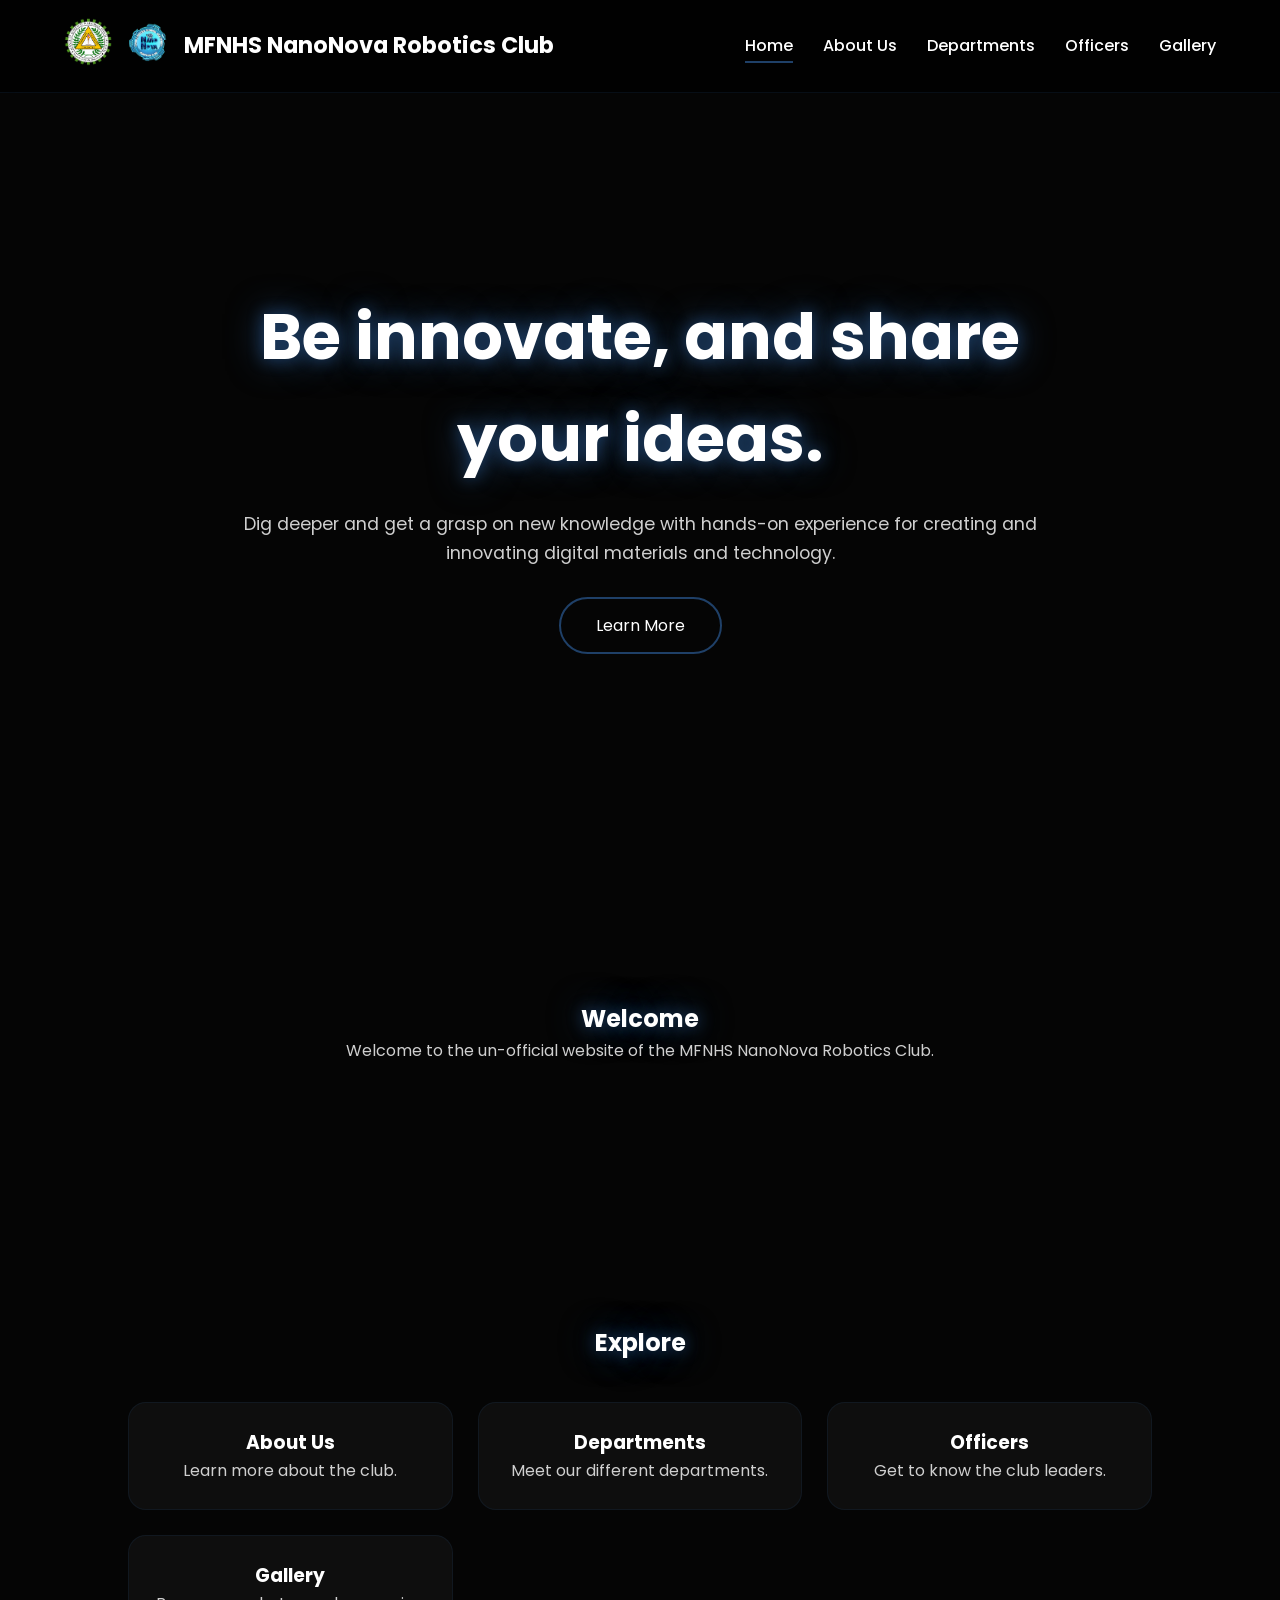
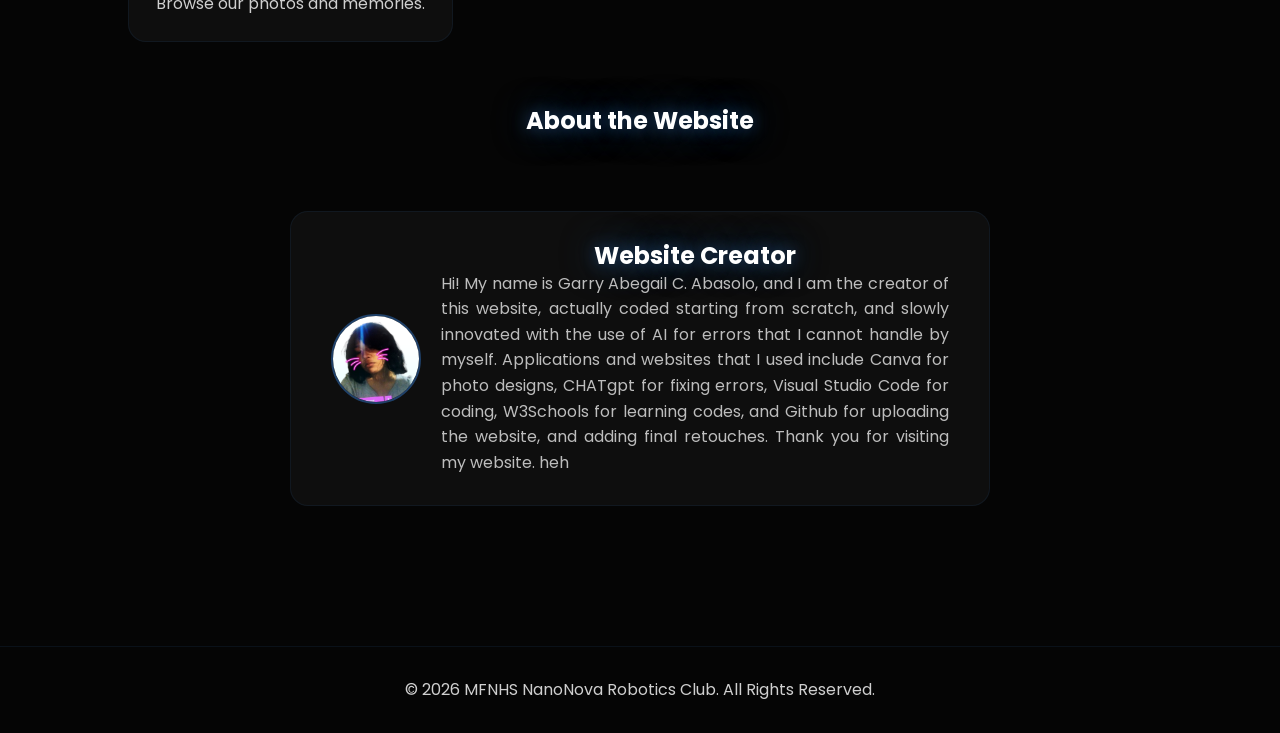
==== index.html @ b5dbc9a3 "Initial Commit" ====
<!DOCTYPE html>
<html lang="en">

<head>
    <meta charset="UTF-8">
    <meta name="viewport" content="width=device-width, initial-scale=1.0">

    <title>MFNHS Robotics Club</title>

    <link rel="icon" type="image/png" href="img/favicon.png">


    <link rel="stylesheet" href="style.css">
</head>

<body>

    <!-- ================= HEADER ================= -->
    <header>

        <nav class="navbar">

            <!-- Logo -->
             <div class="logo-container">

    <a href="https://www.facebook.com/ManoloFortichNHSOfficial" target="_blank">
        <img src="img/mfnhs.png" alt="mfnhs logo" class="logo-img">
    </a>

    <a href="https://www.facebook.com/profile.php?id=61566322543509" target="_blank">
        <img src="img/favicon.png" alt="club logo" class="logo-img">
    </a>

    <a href="index.html" class="logo">
       MFNHS NanoNova Robotics Club
    </a>

</div>


            <ul class="nav-links">
                <li><a href="index.html" class="active">Home</a></li>
                <li><a href="about.html">About Us</a></li>
                <li><a href="departments.html">Departments</a></li>
                <li><a href="officers.html">Officers</a></li>
                <li><a href="gallery.html">Gallery</a></li>
            </ul>

        </nav>

    </header>

    <!-- ================= HERO SECTION ================= -->
    <main>

        <section class="hero">

            <div class="hero-content">

                <h1>Be innovate, and share your ideas.</h1>

                <p>
                    Dig deeper and get a grasp on new knowledge with hands-on experience for creating and innovating digital materials and technology.
                </p>

                <a href="about.html" class="btn">
                    Learn More
                </a>

            </div>

        </section>

        <!-- ================= WELCOME ================= -->
        <section class="welcome">

            <h2>Welcome</h2>

            <p>
               Welcome to the un-official website of the MFNHS NanoNova Robotics Club. 

        </section>

        <!-- ================= QUICK LINKS ================= -->
        <section class="quick-links">

            <h2>Explore</h2>

            <div class="cards">

                <a href="about.html" class="card">
                    <h3>About Us</h3>
                    <p>Learn more about the club.</p>
                </a>

                <a href="departments.html" class="card">
                    <h3>Departments</h3>
                    <p>Meet our different departments.</p>
                </a>

                <a href="officers.html" class="card">
                    <h3>Officers</h3>
                    <p>Get to know the club leaders.</p>
                </a>

                <a href="gallery.html" class="card">
                    <h3>Gallery</h3>
                    <p>Browse our photos and memories.</p>
                </a>

</div>

    <h2> About the Website </h2>
   <div class="creator-feature">

    <img src="img/ry.png" class="rylogo" alt="Website Creator">

    <div class="creator-info">
        <h2>Website Creator</h2>
        <p>Hi! My name is Garry Abegail C. Abasolo, and I am the creator of this website, actually coded starting from scratch, and slowly innovated with the use of AI for errors that I cannot handle by myself. Applications and websites that I used include Canva for photo designs, CHATgpt for fixing errors, Visual Studio Code for coding, W3Schools for learning codes, and Github for uploading the website, and adding final retouches. Thank you for visiting my website. heh </p>
    </div>

</div>

</section>

        </section>

    </main>

    <!-- ================= FOOTER ================= -->
    <footer>

        <p>&copy; 2026 MFNHS NanoNova Robotics Club. All Rights Reserved.</p>

    </footer>

</body>

</html>
---- style.css ----
/* ===========================
   FONT
=========================== */
@import url('https://fonts.googleapis.com/css2?family=Poppins:wght@300;400;500;600;700&display=swap');

/* ===========================
   RESET
=========================== */
* {
    margin: 0;
    padding: 0;
    box-sizing: border-box;
    font-family: 'Poppins', sans-serif;
}

html {
    scroll-behavior: smooth;
}

body {
    background: #050505;
    color: #ffffff;
    line-height: 1.6;
}

/* ===========================
   HEADER / NAVBAR
=========================== */
header {
    position: fixed;
    top: 0;
    left: 0;
    width: 100%;
    z-index: 1000;

    background: rgba(0,0,0,0.75);
    backdrop-filter: blur(12px);
    border-bottom: 1px solid rgba(31,64,104,0.2);
}

.navbar {
    width: 90%;
    max-width: 1300px;
    margin: auto;

    display: flex;
    justify-content: space-between;
    align-items: center;

    padding: 18px 0;
}

.logo-container {
    display: flex;
    align-items: center;
    gap: 12px;
}

.logo-img {
    width: 48px;
    height: 48px;
    object-fit: contain;
    transition: 0.3s ease;
}

.logo-img:hover {
    transform: scale(1.15);
}

.logo {
    text-decoration: none;
    color: white;
    font-size: 1.4rem;
    font-weight: 700;
    transition: 0.3s ease;
}

.logo:hover {
    text-shadow: 0 0 10px #1F4068, 0 0 20px #1F4068;
    transform: scale(1.05);
}

/* NAV LINKS */
.nav-links {
    display: flex;
    gap: 30px;
    list-style: none;
}

.nav-links a {
    color: white;
    text-decoration: none;
    font-weight: 500;
    position: relative;
    transition: 0.3s ease;
}

.nav-links a::after {
    content: "";
    position: absolute;
    left: 0;
    bottom: -6px;
    width: 0%;
    height: 2px;
    background: #1F4068;
    transition: 0.3s ease;
}

.nav-links a:hover::after,
.nav-links .active::after {
    width: 100%;
}

.nav-links a:hover,
.nav-links .active {
    transform: scale(1.08);
}

/* ===========================
   GLOBAL SECTION FIX
=========================== */
section {
    padding: 100px 10%;
}

h1, h2 {
    text-align: center;
}

p {
    color: #cfcfcf;
}

/* ===========================
   HERO
=========================== */
.hero {
    min-height: 100vh;
    display: flex;
    align-items: center;
    justify-content: center;
    text-align: center;
    padding: 120px 20px 80px;
}

.hero-content {
    max-width: 800px;
}

.hero h1 {
    font-size: 4rem;
    margin-bottom: 20px;
    text-shadow: 0 0 15px #1F4068, 0 0 35px #1F4068;
}

.hero p {
    font-size: 1.1rem;
    margin-bottom: 30px;
}

/* BUTTON */
.btn {
    display: inline-block;
    padding: 14px 35px;
    border-radius: 40px;
    border: 2px solid #1F4068;
    color: white;
    text-decoration: none;
    transition: 0.3s ease;
}

.btn:hover {
    background: #1F4068;
    box-shadow: 0 0 20px #1F4068;
    transform: translateY(-4px);
}

/* ===========================
   CARDS (HOME)
=========================== */
.cards {
    display: grid;
    grid-template-columns: repeat(auto-fit, minmax(240px, 1fr));
    gap: 25px;
    margin-top: 40px;
}

.card {
    background: rgba(255,255,255,0.04);
    border: 1px solid rgba(31,64,104,0.2);
    padding: 30px;
    border-radius: 18px;
    text-decoration: none;
    color: white;
    transition: 0.3s ease;
}

.card:hover {
    transform: translateY(-10px);
    box-shadow: 0 0 25px rgba(31,64,104,0.4);
}

/* CENTER SECTIONS */
.welcome,
.quick-links {
    text-align: center;
}
.quick-links h2 {
    margin: 60px 0 30px;
    text-align: center;
}
/* ===========================
   ABOUT
=========================== */
.about {
    max-width: 900px;
    margin: 120px auto;
    text-align: center;
}

.about p {
    max-width: 750px;
    margin: auto;
}

/* ===========================
   DEPARTMENTS (2x2 GRID FIXED)
=========================== */
.departments {
    max-width: 1100px;
    margin: 120px auto;
}

.departments-grid {
    display: grid;
    grid-template-columns: repeat(2, 1fr);
    gap: 20px;
}

.department-card {
    background: rgba(255,255,255,0.04);
    border: 1px solid rgba(31,64,104,0.2);
    padding: 30px;
    border-radius: 18px;
    transition: 0.3s ease;
}

.department-card:hover {
    transform: translateY(-8px);
    box-shadow: 0 0 25px rgba(31,64,104,0.4);
}

/* ICON + TITLE SIDE BY SIDE */
.dept-header {
    display: flex;
    align-items: center;
    gap: 12px;
    margin-bottom: 12px;
}

.department-icon {
    width: 40px;
    height: 40px;
    object-fit: contain;
}

/* ===========================
   OFFICERS (BIG CARDS FIXED)
=========================== */
.officers {
    max-width: 900px;
    margin: 120px auto;
}

.officer-box {
    display: flex;
    align-items: center;
    gap: 20px;

    background: rgba(255,255,255,0.04);
    border: 1px solid rgba(31,64,104,0.2);
    border-radius: 18px;

    padding: 20px;
    margin-bottom: 15px;

    transition: 0.3s ease;
}

.officer-box:hover {
    transform: translateY(-8px);
    box-shadow: 0 0 25px rgba(31,64,104,0.4);
}

.officer-box img {
    width: 90px;
    height: 90px;
    border-radius: 50%;
    object-fit: cover;
}

/* ===========================
   GALLERY
=========================== */
.gallery {
    max-width: 1100px;
    margin: 120px auto;
    text-align: center;
}

.gallery-grid {
    display: grid;
    grid-template-columns: repeat(auto-fit, minmax(220px, 1fr));
    gap: 20px;
    margin-top: 40px;
}

.gallery-grid img {
    width: 100%;
    height: 220px;
    object-fit: cover;
    border-radius: 14px;
    transition: 0.3s ease;
}

.gallery-grid img:hover {
    transform: scale(1.05);
    box-shadow: 0 0 20px rgba(31,64,104,0.4);
}

/* ===========================
   FOOTER
=========================== */
footer {
    text-align: center;
    padding: 30px;
    border-top: 1px solid rgba(31,64,104,0.2);
    color: #bdbdbd;
}

/* ===========================
   SCROLLBAR
=========================== */
::-webkit-scrollbar {
    width: 10px;
}

::-webkit-scrollbar-track {
    background: #050505;
}

::-webkit-scrollbar-thumb {
    background: #1F4068;
    border-radius: 10px;
}

::-webkit-scrollbar-thumb:hover {
    background: #2f6fb0;
}

/* ===========================
   RESPONSIVE
=========================== */
@media (max-width: 900px) {

    .hero h1 {
        font-size: 2.8rem;
    }

    .departments-grid {
        grid-template-columns: 1fr;
    }

    .officer-box {
        flex-direction: column;
        text-align: center;
    }

    .nav-links {
        flex-wrap: wrap;
        justify-content: center;
    }
}   
/* ===========================
   IMAGE SIZE CONTROL 
=========================== */

img {
    max-width: 100%;
    height: auto;
}

/* Logo images */
.logo-img {
    width: 48px;
    height: 48px;
    object-fit: contain;
    transition: transform 0.3s ease;
}

.logo-img:hover {
    transform: scale(1.15);
}

/* Officer images */
.officer-box img {
    width: 90px;
    height: 90px;
    object-fit: cover;
    border-radius: 50%;
    flex-shrink: 0;
}

/* Department icons */
.department-icon {
    width: 40px;
    height: 40px;
    object-fit: contain;
}

/* Gallery images */
.gallery-grid img {
    width: 100%;
    height: 220px;
    object-fit: cover;
    border-radius: 14px;
    transition: transform 0.3s ease;
}

.gallery-grid img:hover {
    transform: scale(1.05);
}

/* ABOUT / GENERAL PAGE IMAGES  */
.about img {
    max-width: 100%;
    height: auto;
    display: block;
    margin: 20px auto;
    border-radius: 15px;
}
/* ===========================
   CARD SYSTEM 
=========================== */

.card {
    background: rgba(255,255,255,0.04);
    border: 1px solid rgba(31,64,104,0.2);
    border-radius: 18px;
    padding: 25px;
    color: white;
    text-decoration: none;
    transition: 0.3s ease;
}

.card:hover {
    transform: translateY(-10px);
    box-shadow: 0 0 25px rgba(31,64,104,0.4);
}

.card-center {
    display: flex;
    justify-content: center;
}

.group-feature {
    width: 100%;
    max-width: 900px;
    margin: 40px auto;
    text-align: center;
}

.group-feature img {
    width: 100%;
    border-radius: 18px;
    object-fit: cover;
}


.creator-feature {
    display: flex;
    align-items: center;
     justify-content: center;  
    gap: 20px;

    width: 100%;
    max-width: 700px;

    margin: 70px auto 40px;
    padding: 30px 40px;

    background: rgba(255,255,255,0.04);
    border: 1px solid rgba(31,64,104,0.2);
    border-radius: 18px;

    box-sizing: border-box;
    overflow: hidden;
    transition: transform 0.35s ease, box-shadow 0.35s ease, border-color 0.35s ease;
}

.creator-feature:hover {
    transform: translateY(-8px);
    border-color: #1F4068;

    box-shadow:
        0 0 20px rgba(31,64,104,0.35),
        0 0 45px rgba(31,64,104,0.2);
}

.rylogo {
    width: 90px;
    height: 90px;

    flex-shrink: 0;
    display: block;

    object-fit: cover;
    border-radius: 50%;
    border: 2px solid #1F4068;

    transition: transform 0.3s ease, box-shadow 0.3s ease;
}

.rylogo:hover {
    transform: scale(1.08);
    box-shadow: 0 0 20px rgba(31,64,104,0.6);
}
.creator-info {
    flex: 1;
    min-width: 0;
    text-align: left;
}

.creator-info h2 {
    margin: 0;
    line-height: 1.2;
}

.creator-info p {
    color: #bdbdbd;
    word-wrap: break-word;
    overflow-wrap: break-word;
    text-align: justify;
}

.gallery-grid {
    display: grid;
    grid-template-columns: repeat(3, 1fr);
    gap: 15px;
}

.gallery-grid img {
    width: 100%;
    border-radius: 10px;
    transition: 0.3s;
    cursor: pointer;
}

.gallery-grid img:hover {
    transform: scale(1.05);
}

.lightbox {
    position: fixed;
    top: 0;
    left: 0;
    width: 100%;
    height: 100%;

    background: rgba(0,0,0,0.85);

    display: flex;
    justify-content: center;
    align-items: center;

    opacity: 0;
    visibility: hidden;
    pointer-events: none;

    transition: opacity 0.3s ease;
}

.lightbox:target {
    opacity: 1;
    visibility: visible;
    pointer-events: auto;
}

.popup {
    position: relative;

    background: #111;
    color: white;

    max-width: 500px;
    padding: 25px;
    border-radius: 12px;

    border: 1px solid rgba(0, 140, 255, 0.4);
    box-shadow: 0 0 15px rgba(0, 140, 255, 0.3);

    transform: scale(0.9);
    transition: transform 0.3s ease;
}

.lightbox:target .popup {
    transform: scale(1);
}

.exit-btn {
    position: absolute;
    top: 10px;
    right: 15px;

    font-size: 28px;
    color: white;
    text-decoration: none;

    cursor: pointer;
}

.exit-btn:hover {
    color: #00aaff;
    transform: scale(1.2);
}

.close {
    position: absolute;
    width: 100%;
    height: 100%;
}
main h1, main h2 {
    color: white;
    text-align: center;
      text-shadow: 0 0 15px #1F4068, 0 0 35px #1F4068;
}
.subtitle {
    text-align: center;
    color: #ccc;
    margin-top: 10px;
}
.department-card h1,
.department-card h2,
.department-card h3,
.department-card h4,

.officer-card h1,
.officer-card h2,
.officer-card h3,
.officer-card h4,

.gallery h2,
.gallery h3 {
    color: white !important;
    text-shadow:
        0 0 3px rgba(255,255,255,0.35),
        0 0 8px rgba(255,255,255,0.15) !important;
}
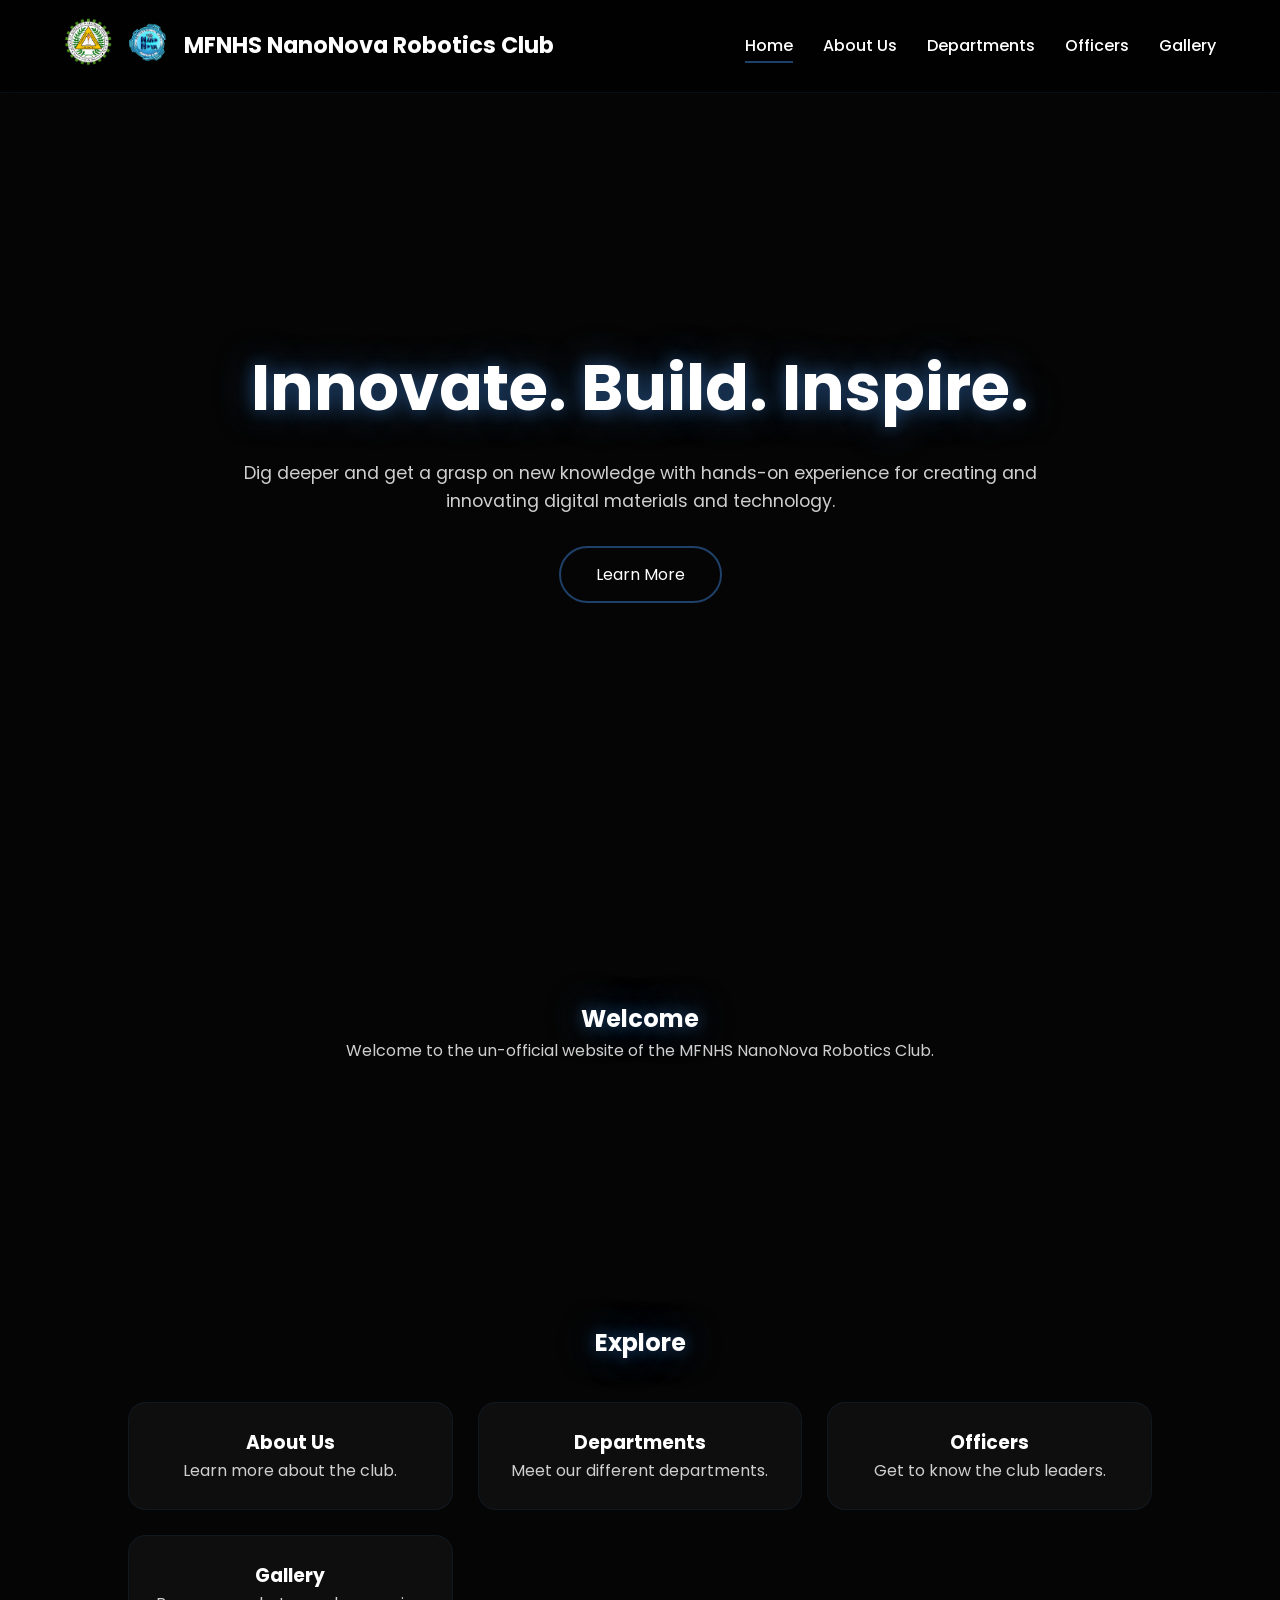
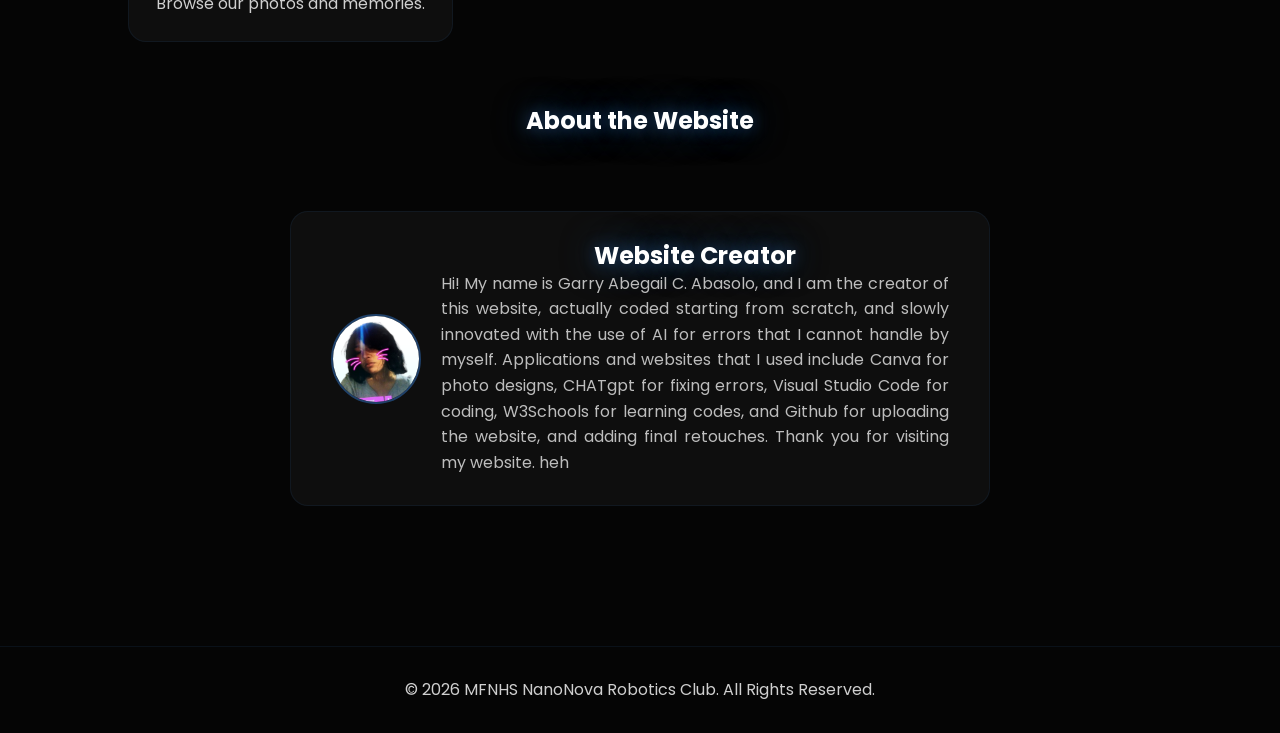
==== commit f8696278: "Update homepage layout" ====
--- a/index.html
+++ b/index.html
@@ -57,7 +57,7 @@
 
             <div class="hero-content">
 
-                <h1>Be innovate, and share your ideas.</h1>
+                <h1>Innovate. Build. Inspire.</h1>
 
                 <p>
                     Dig deeper and get a grasp on new knowledge with hands-on experience for creating and innovating digital materials and technology.
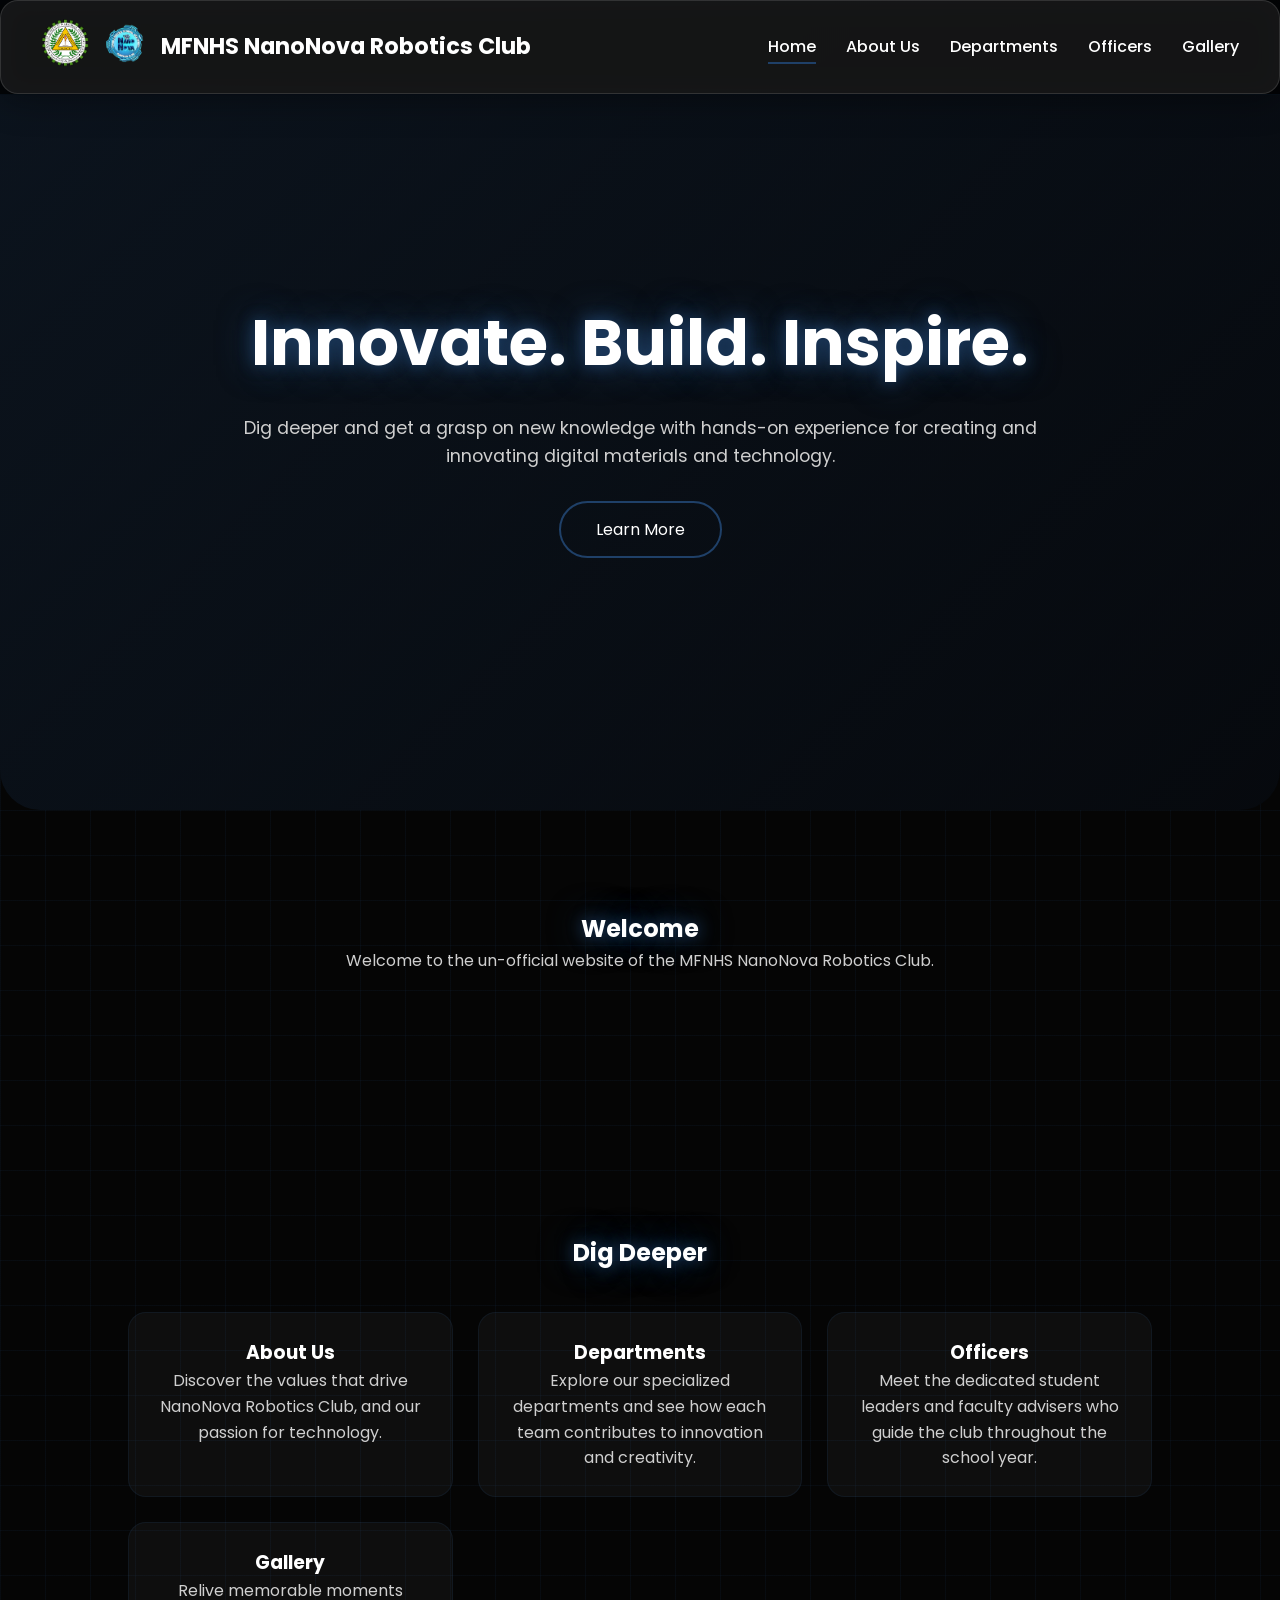
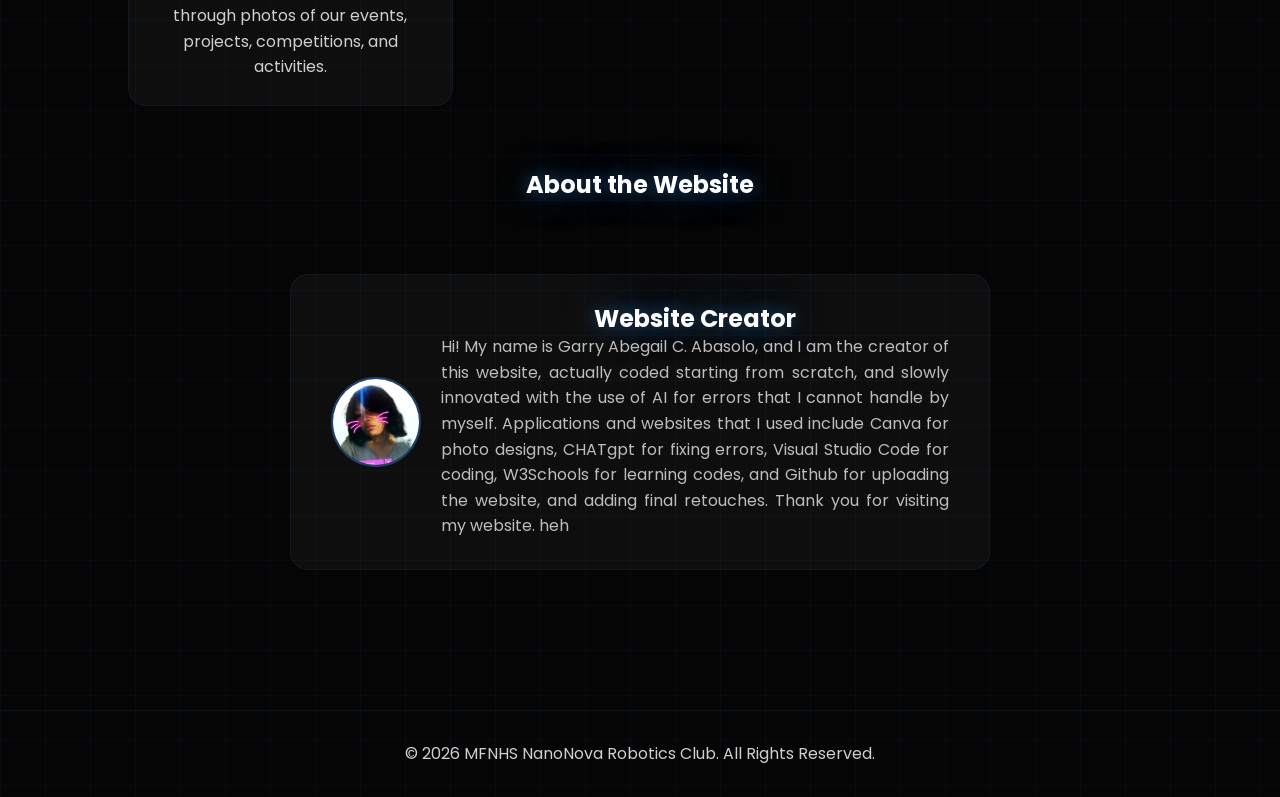
==== commit 89c5ec1a: "Update website design and content" ====
--- a/index.html
+++ b/index.html
@@ -84,28 +84,28 @@
         <!-- ================= QUICK LINKS ================= -->
         <section class="quick-links">
 
-            <h2>Explore</h2>
+            <h2>Dig Deeper</h2>
 
             <div class="cards">
 
                 <a href="about.html" class="card">
                     <h3>About Us</h3>
-                    <p>Learn more about the club.</p>
+                    <p>Discover the values that drive NanoNova Robotics Club, and our passion for technology.</p>
                 </a>
 
                 <a href="departments.html" class="card">
                     <h3>Departments</h3>
-                    <p>Meet our different departments.</p>
+                    <p>Explore our specialized departments and see how each team contributes to innovation and creativity.</p>
                 </a>
 
                 <a href="officers.html" class="card">
                     <h3>Officers</h3>
-                    <p>Get to know the club leaders.</p>
+                    <p>Meet the dedicated student leaders and faculty advisers who guide the club throughout the school year.</p>
                 </a>
 
                 <a href="gallery.html" class="card">
                     <h3>Gallery</h3>
-                    <p>Browse our photos and memories.</p>
+                    <p>Relive memorable moments through photos of our events, projects, competitions, and activities.</p>
                 </a>
 
 </div>
--- a/style.css
+++ b/style.css
@@ -18,9 +18,14 @@
 }
 
 body {
-    background: #050505;
     color: #ffffff;
     line-height: 1.6;
+    background-color:#050505;
+    background-image:
+        linear-gradient(rgba(31,64,104,.12) 1px, transparent 1px),
+        linear-gradient(90deg, rgba(31,64,104,.12) 1px, transparent 1px);
+
+    background-size:45px 45px;
 }
 
 /* ===========================
@@ -38,18 +43,24 @@
     border-bottom: 1px solid rgba(31,64,104,0.2);
 }
 
-.navbar {
-    width: 90%;
-    max-width: 1300px;
-    margin: auto;
-
-    display: flex;
-    justify-content: space-between;
-    align-items: center;
-
-    padding: 18px 0;
-}
-
+.navbar{
+    display:flex;
+    justify-content:space-between;
+    align-items:center;
+
+    padding:18px 40px;
+
+    background:rgba(255,255,255,.08);
+    backdrop-filter:blur(15px);
+    -webkit-backdrop-filter:blur(15px);
+
+    border:1px solid rgba(255,255,255,.12);
+
+    border-radius:18px;
+
+    box-shadow:
+        0 8px 32px rgba(0,0,0,.35);
+}
 .logo-container {
     display: flex;
     align-items: center;
@@ -135,13 +146,19 @@
    HERO
 =========================== */
 .hero {
-    min-height: 100vh;
     display: flex;
     align-items: center;
     justify-content: center;
     text-align: center;
     padding: 120px 20px 80px;
-}
+    background:
+        linear-gradient(rgba(5,5,5,.75), rgba(5,5,5,.75)),
+        linear-gradient(135deg,#1F4068,#0B1628);
+
+    min-height:90vh;
+    border-radius:0 0 40px 40px;
+}
+
 
 .hero-content {
     max-width: 800px;
@@ -338,26 +355,27 @@
     color: #bdbdbd;
 }
 
-/* ===========================
-   SCROLLBAR
-=========================== */
-::-webkit-scrollbar {
-    width: 10px;
-}
-
-::-webkit-scrollbar-track {
-    background: #050505;
-}
-
-::-webkit-scrollbar-thumb {
-    background: #1F4068;
-    border-radius: 10px;
-}
-
-::-webkit-scrollbar-thumb:hover {
-    background: #2f6fb0;
-}
-
+/* Scrollbar */
+::-webkit-scrollbar{
+    width:12px;
+}
+
+/* Track */
+::-webkit-scrollbar-track{
+    background:#050505;
+}
+
+/* Thumb */
+::-webkit-scrollbar-thumb{
+    background:#1F4068;
+    border-radius:10px;
+    border:3px solid #050505;
+}
+
+/* Hover */
+::-webkit-scrollbar-thumb:hover{
+    background:#2C5B94;
+}
 /* ===========================
    RESPONSIVE
 =========================== */
@@ -655,4 +673,104 @@
     text-shadow:
         0 0 3px rgba(255,255,255,0.35),
         0 0 8px rgba(255,255,255,0.15) !important;
+}
+.badge{
+    display:inline-block;
+    margin-top:12px;
+    padding:6px 14px;
+
+    background:rgba(31,64,104,.2);
+    color:#ffffff;
+
+    border:1px solid #1F4068;
+    border-radius:999px;
+
+    font-size:.85rem;
+    font-weight:600;
+    letter-spacing:.5px;
+}
+
+.fb-btn{
+    display:inline-flex;
+    align-items:center;
+    justify-content:center;
+    gap:10px;
+
+    margin-top:18px;
+    padding:12px 20px;
+
+    background:#1F4068;
+    color:#fff;
+
+    text-decoration:none;
+    font-weight:600;
+    font-size:.95rem;
+
+    border-radius:12px;
+    border:2px solid #1F4068;
+
+    transition:.3s ease;
+}
+
+.fb-btn i{
+    font-size:1.2rem;
+}
+
+.fb-btn:hover{
+    background:transparent;
+    color:#1F4068;
+    box-shadow:0 0 15px rgba(31,64,104,.4);
+    transform:translateY(-2px);
+}
+.skills{
+    display:flex;
+    flex-wrap:wrap;
+    gap:8px;
+    margin:18px 0;
+}
+
+.skills span{
+    background:rgba(31,64,104,.2);
+    border:1px solid #1F4068;
+    color:#fff;
+    padding:6px 12px;
+    border-radius:20px;
+    font-size:.8rem;
+}
+
+.dept-head{
+    display:flex;
+    align-items:center;
+    gap:15px;
+
+    margin:20px 0;
+
+    padding:15px;
+
+    background:rgba(31,64,104,.12);
+    border:1px solid rgba(31,64,104,.35);
+    border-radius:12px;
+}
+
+.head-photo{
+    width:65px;
+    height:65px;
+
+    object-fit:cover;
+    border-radius:50%;
+
+    border:3px solid #1F4068;
+}
+
+.head-title{
+    display:block;
+    font-size:.8rem;
+    color:#9fb8d8;
+    margin-bottom:4px;
+}
+
+.head-info h3{
+    margin:0;
+    color:#fff;
+    font-size:1rem;
 }
